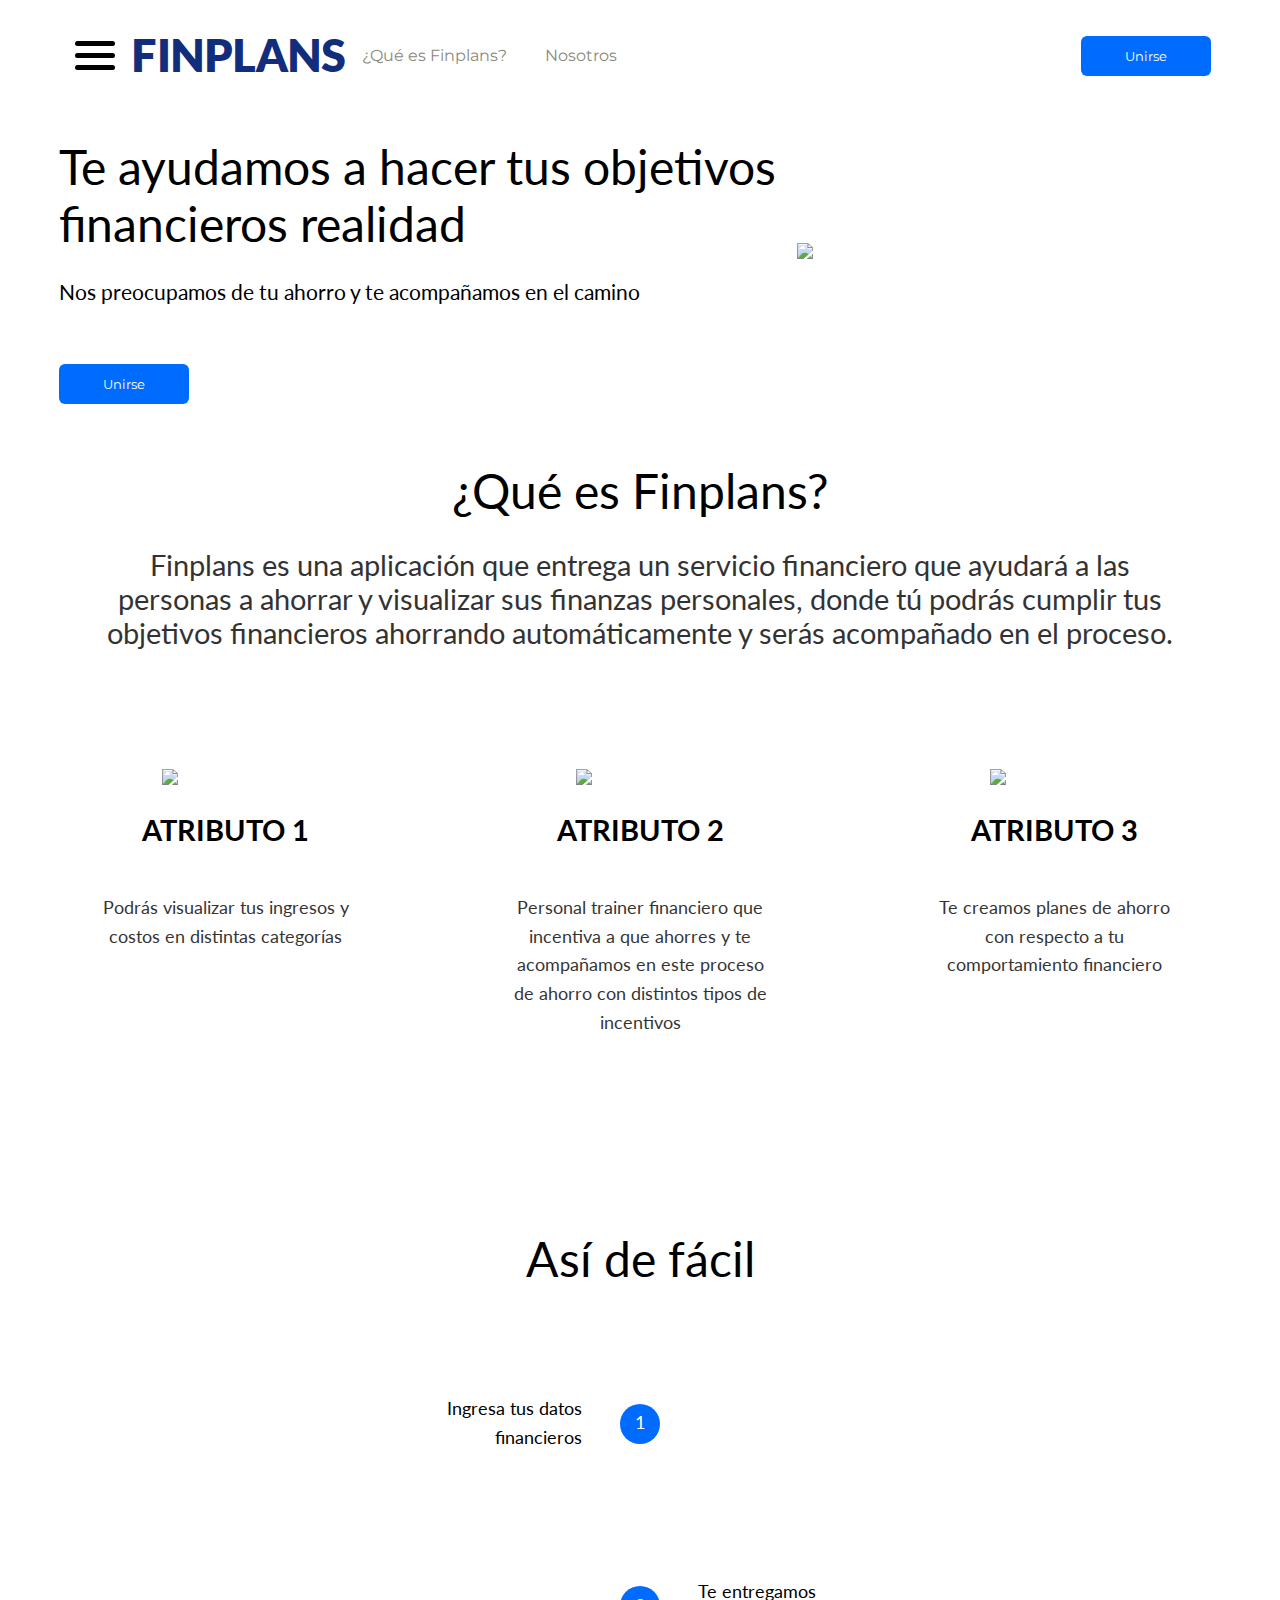
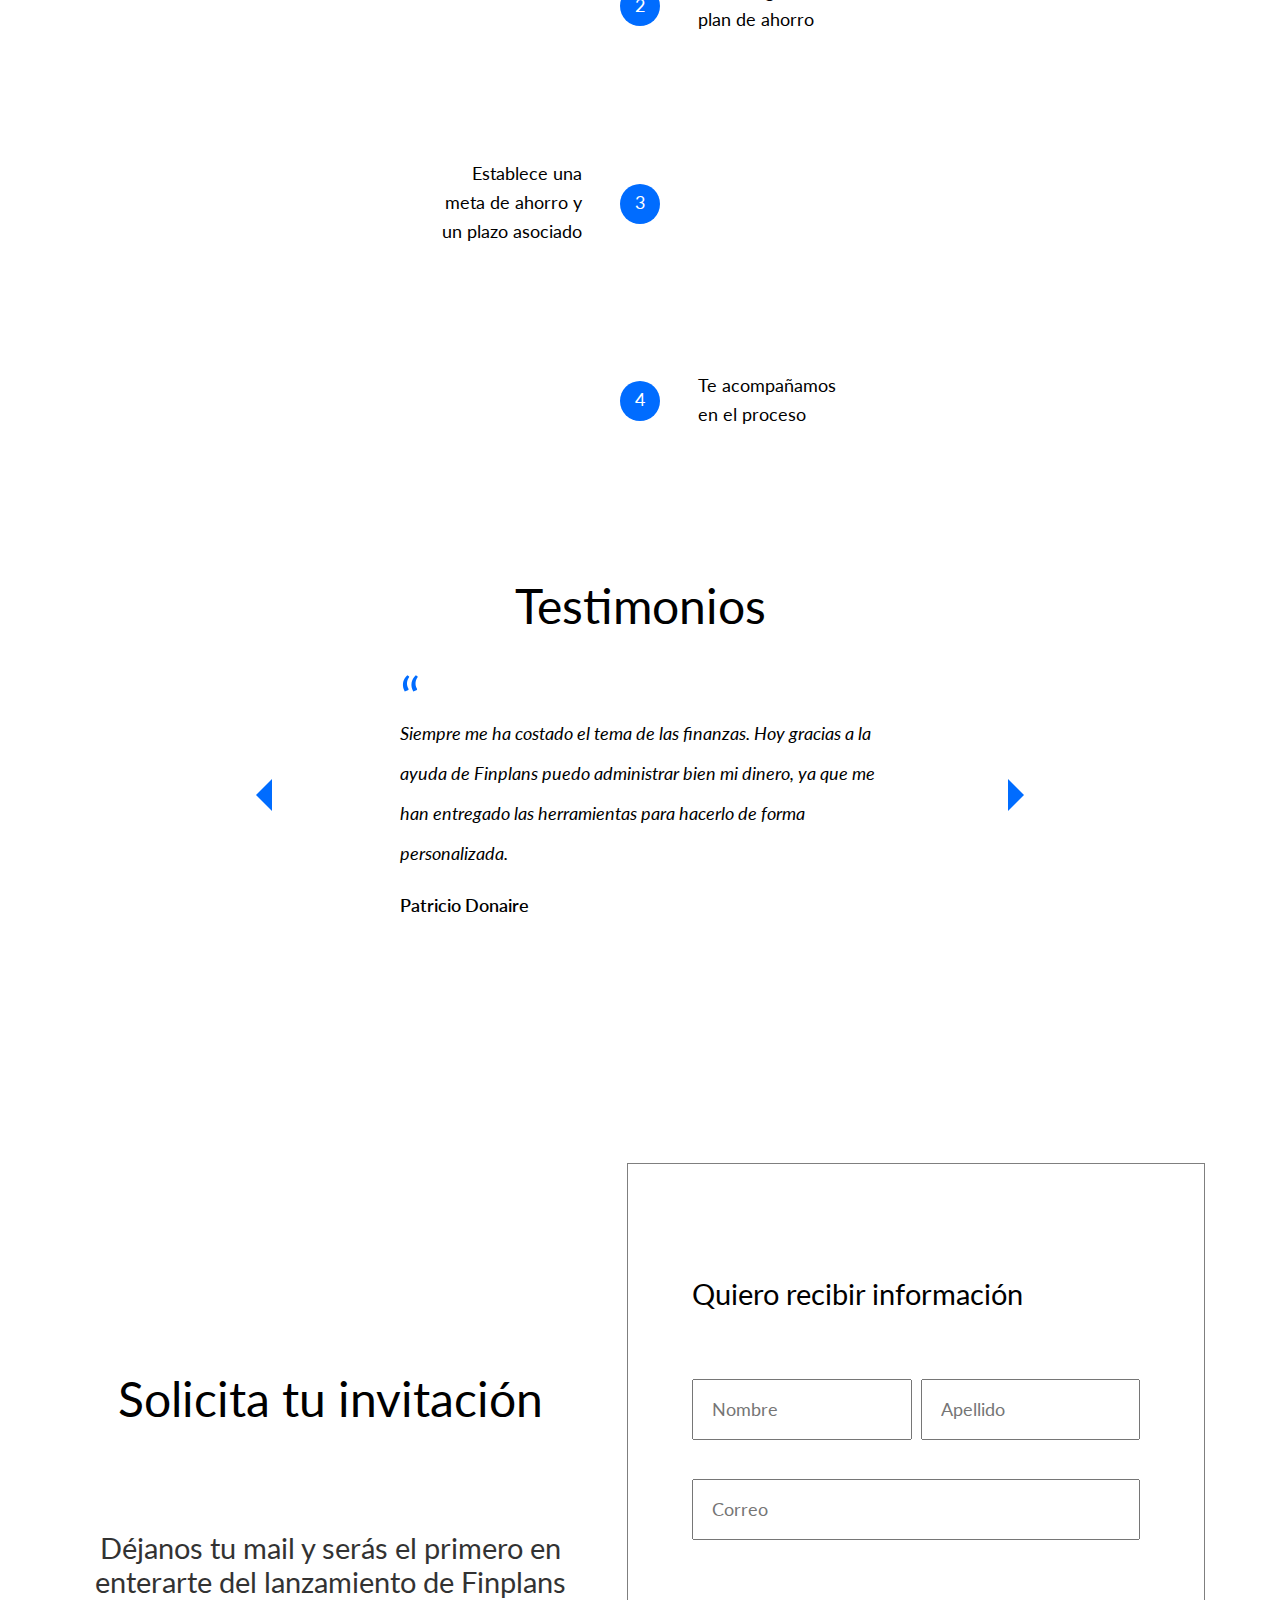
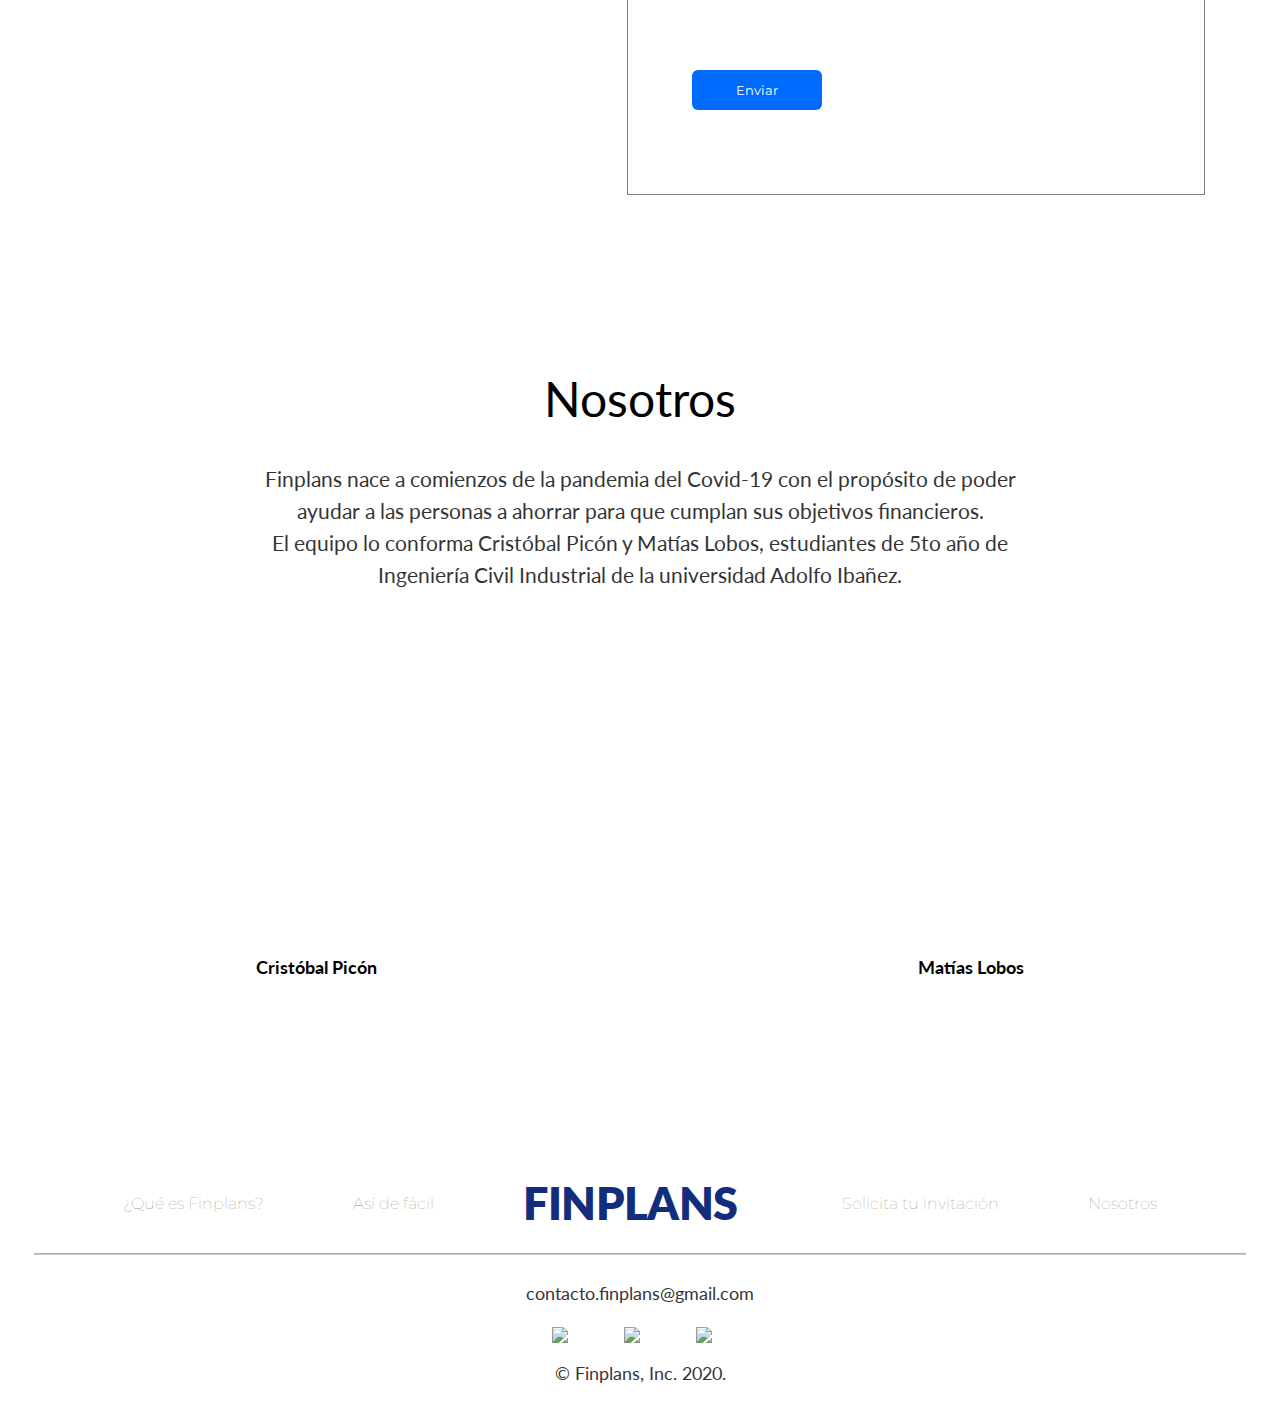
==== landing-page/index.html @ c4f44d5f "Merge pull request #1 from BundleCL/responsive" ====
<!DOCTYPE html>
<html>
    <head>
        <meta charset="UTF-8">
        <meta name="viewport" content="width=device-width, initial-scale=1.0">
        <meta http-equiv="X-UA-Compatible" content="ie=edge"><link href="https://fonts.googleapis.com/css?family=Montserrat&display=swap" rel="stylesheet" />
        <link href="https://fonts.googleapis.com/css2?family=Lato:wght@300;400;900&display=swap" rel="stylesheet">        
        <link href="src/assets/styles/main.css" rel="stylesheet" />
        <link href="src/assets/styles/index.css" rel="stylesheet" />
        <title>Finplans</title>
    </head>
    <body>
        <div class="navbar">
            <div class="nav-icon">
                <div class="menu-icon"></div>
            </div>
            <a class="logo" href="#">FINPLANS</a>
            <div class="navbar-left">
                <a class="nav-item" href="#que-es-finplans">¿Qué es Finplans?</a>
                <a class="nav-item" href="#nosotros">Nosotros</a>
            </div>
            <div class="navbar-right">
                <button href="#">Unirse</button>
            </div>
        </div>
        <div id="content">
            <div id="inicio">
                <div class="col-1">
                    <h2>Te ayudamos a hacer tus objetivos financieros realidad</h1>
                    <h4>Nos preocupamos de tu ahorro y te acompañamos en el camino</h4>
                    <button id="unirse" href="#">Unirse</button>
                </div>
                <img src="src/assets/imgs/make-it-rain.png"/>
            </div>
            <div id="que-es-finplans" class="flex-col">
                <h2>¿Qué es Finplans?</h2>
                <h3 class="opacity08">Finplans es una aplicación que entrega un servicio financiero
                     que ayudará a las personas a ahorrar y visualizar sus finanzas personales, 
                     donde tú podrás cumplir tus objetivos financieros ahorrando automáticamente
                      y serás acompañado en el proceso.</h3>
                <div class="row-1">
                    <div class="col-2">
                        <img src="src/assets/imgs/attr1.png"/>
                        <h3 class="bold">ATRIBUTO 1</h3>
                        <p class="opacity08">Podrás visualizar tus ingresos y costos en distintas categorías</p>
                    </div>
                    <div class="col-2">
                        <img src="src/assets/imgs/attr2.png"/>
                        <h3 class="bold">ATRIBUTO 2</h3>
                        <p class="opacity08">Personal trainer financiero que incentiva a que ahorres y te
                            acompañamos en este proceso de ahorro con distintos tipos de
                            incentivos</p>
                    </div>
                    <div class="col-2">
                        <img src="src/assets/imgs/attr3.png"/>
                        <h3 class="bold">ATRIBUTO 3</h3>
                        <p class="opacity08">Te creamos planes de ahorro con respecto a tu comportamiento financiero</p>
                    </div>
                </div>
            </div>
            <div id="asi-de-facil" class="flex-col">
                <h2>Así de fácil</h2>
                <div class="row-2">
                    <p class="right-align">Ingresa tus datos financieros</p>
                    <div class="number-circle"><p>1</p></div>
                    <p></p>
                </div>
                <div class="row-2">
                    <p></p>
                    <div class="number-circle"><p>2</p></div>
                    <p class="left-align">Te entregamos plan de ahorro</p>
                </div>
                <div class="row-2">
                    <p class="right-align">Establece una meta de ahorro y un plazo asociado</p>
                    <div class="number-circle"><p>3</p></div>
                    <p></p>
                </div>
                <div class="row-2">
                    <p></p>
                    <div class="number-circle"><p>4</p></div>
                    <p class="left-align">Te acompañamos en el proceso</p>
                </div>
            </div>
            <div id="testimonios" class="flex-col">
                <h2>Testimonios</h2>
                <div id="carousel">
                    <a id="btn-left" href="#"></a>
                    <div>
                        <h1 class="quote">“</h1>
                        <p id="testimonio">Siempre me ha costado el tema de las finanzas. Hoy
                        gracias a la ayuda de Finplans puedo administrar bien mi dinero, ya que me
                        han entregado las herramientas para hacerlo de forma personalizada.</p>
                        <p id="author" class="bold">Patricio Donaire</p>
                    </div>
                    <a id="btn-right" href="#"></a>
                </div>     
            </div>
            <div id="solicita-tu-invitacion" class="flex-row">
                <div class="flex-col col-3">
                    <h2>Solicita tu invitación</h2>
                    <h3 class="opacity08">Déjanos tu mail y serás el primero en enterarte del lanzamiento de Finplans</h3>
                </div>
                <form action="#" class="flex-col form">
                    <h3>Quiero recibir información</h3>
                    <div class="flex-row">
                        <input type="text" id="name" placeholder="Nombre">
                        <input type="text" id="lastname" placeholder="Apellido">
                    </div>
                    <input type="text" id="email" placeholder="Correo">
                    <button type="submit">Enviar</button>
                </form>
            </div>
            <div id="nosotros" class="flex-col">
                <h2>Nosotros</h2>
                <div class="col-4">
                    <h4 class="opacity08">Finplans nace a comienzos de la pandemia del Covid-19 con 
                        el propósito de poder ayudar a las personas a ahorrar para que cumplan sus 
                        objetivos financieros.
                    </h4>
                    <h4 class="opacity08">El equipo lo conforma Cristóbal Picón y Matías Lobos,
                        estudiantes de 5to año de Ingeniería Civil Industrial de la universidad Adolfo Ibañez.
                    </h4>
                    <div class="flex-row" id="nosotros-perfil">
                        <div class="flex-col">
                            <img src="src/assets/imgs/cristobal.png">
                            <p class="bold">Cristóbal Picón</p>
                        </div>
                        <div class="flex-col">
                            <img src="src/assets/imgs/matias.png">
                            <p class="bold">Matías Lobos</p>
                        </div>
                    </div>
                </div>
            </div>
            <footer>
                <div class="footer-row">
                    <a class="nav-item" href="#que-es-finplans">¿Qué es Finplans?</a>
                    <a class="nav-item" href="#asi-de-facil">Así de fácil</a>
                    <a class="logo" href="#">FINPLANS</a>
                    <a class="nav-item" href="#solicita-tu-invitacion">Solicita tu invitación</a>
                    <a class="nav-item" href="#nosotros">Nosotros</a>
                </div>
                <hr>
                <div class="contacto flex-col">
                    <p class="opacity08">contacto.finplans@gmail.com</p>
                    <div class="flex-row social">
                        <img src="src/assets/imgs/facebook.png">
                        <img src="src/assets/imgs/linkedin.png">
                        <img src="src/assets/imgs/instagram.png">
                    </div>
                    <p class="opacity08">© Finplans, Inc. 2020.</p>
                </div>
            </footer>
        </div>
    </body>
</html>
---- landing-page/src/assets/styles/main.css ----
/* Estilo General */
body {
  font-family: Lato;
  height: 100%;
  display: flex;
  flex-direction: column;
  align-content: center;
}
h1,
h2,
h3,
h4,
p {
  font-weight: normal;
}
h1 {
  font-size: 3.5rem;
}
h2 {
  font-size: 3rem;
  margin-bottom: 0;
}
h3 {
  font-size: 1.8rem;
}
h4 {
  font-size: 1.3rem;
}
p {
  font-size: 1.1rem;
  line-height: 1.8rem;
}
hr {
  border-width: 1px;
  border-color: rgb(0, 0, 0, 0.3);
}
button {
  background-color: #006cff;
  color: white;
  border-radius: 6px;
  border-style: none;
  font-family: Montserrat;
  width: 130px;
  height: 40px;
}

/* Navbar */
.navbar {
  display: flex;
  flex-flow: row wrap;
  justify-content: center;
  margin-left: 4vw;
  padding-top: 2vh;
  padding-bottom: 1vh;
  align-items: center;
  position: fixed;
  top: 0;
  width: 90%;
  background-color: white;
  z-index: 1;
}

.navbar-left {
  display: flex;
  flex-flow: row wrap;
  flex-grow: 1;
  gap: 3vw;
}
.navbar-right {
  margin-left: 2vw;
}

.logo {
  color: #132d7d;
  font-family: Lato;
  font-style: normal;
  font-weight: 800;
  font-size: 5vh;
  line-height: 5vh;
  letter-spacing: -0.015em;
  text-decoration: none;
  margin-right: 1rem;
}

.nav-item {
  font-family: Montserrat;
  line-height: normal;
  line-height: 5vh;
  text-decoration: none;
  color: #8a897c;
}
.nav-item:hover {
  color: #5c5b50;
}

.nav-icon {
  margin: 1em;
  width: 40px;
}

.nav-icon:after,
.nav-icon:before,
.nav-icon .menu-icon {
  background-color: #000000;
  border-radius: 3px;
  content: "";
  display: block;
  height: 5px;
  margin: 7px 0;
  transition: all 0.2s ease-in-out;
}

.nav-icon:hover:before {
  transform: translateY(12px) rotate(135deg);
}

.nav-icon:hover:after {
  transform: translateY(-12px) rotate(-135deg);
}

.nav-icon:hover .menu-icon {
  transform: scale(0);
}

/* Breakpoint at 800px: */
@media screen and (max-width: 800px) {
  .navbar-left,
  .navbar-right {
    display: none;
  }
}
---- landing-page/src/assets/styles/index.css ----
/* Divisiones principales */
#content {
  font-weight: lighter;
  display: flex;
  height: 100%;
  flex-direction: column;
  flex-shrink: 0;
  overflow-y: auto;
  padding: 0 2vw 0 2vw;
  margin-top: 10vh;
}
#inicio {
  display: flex;
  flex-flow: row;
  margin: 0 0vw 0 2vw;
  justify-content: space-between;
  align-items: center;
}
#inicio img {
  width: 50vw;
  margin-left: -10vw;
  margin-right: -3vw;
}
#unirse {
  margin-top: 2rem;
}
#que-es-finplans {
  padding: 2vh 5vw 0 5vw;
}
#asi-de-facil {
  margin-top: 10vh;
  padding: 5vh 5vw 0 5vw;
  justify-content: center;
  align-content: center;
}
#testimonios {
  display: flex;
  align-items: center;
  align-content: center;
  justify-content: center;
  margin-top: 10vh;
}
#carousel {
  display: flex;
  align-items: center;
  flex-flow: row;
  margin-top: 2vh;
  width: 60vw;
  text-align: left;
  justify-content: space-between;
}
#testimonio {
  font-style: italic;
  line-height: 2.5rem;
}
#author {
  font-style: normal;
  font-weight: 600;
}
#btn-left {
  width: 0;
  height: 0;
  border-top: 1rem solid transparent;
  border-bottom: 1rem solid transparent;
  border-right: 1rem solid #006cff;
  margin-right: 10vw;
}
#btn-right {
  width: 0;
  height: 0;
  border-top: 1rem solid transparent;
  border-bottom: 1rem solid transparent;
  border-left: 1rem solid #006cff;
  margin-left: 10vw;
}
#solicita-tu-invitacion {
  padding-top: 15vh;
  margin-top: 10vh;
  align-items: center;
  justify-content: space-evenly;
}
#name,
#lastname {
  width: 14vw;
}
#nosotros {
  margin-top: 10vh;
  padding-top: 5vh;
  align-items: center;
}

/* Filas y columnas específicas */
.flex-col {
  display: flex;
  flex-flow: column;
  text-align: center;
}
.flex-row {
  display: flex;
  flex-flow: row;
  text-align: center;
}
.col-1,
.col-2 {
  display: flex;
  flex-flow: column;
  width: fit-content;
}
.col-2 {
  align-items: center;
  width: 20vw;
}
.col-2 img {
  width: 10vw;
}
.col-3 {
  width: 40vw;
  height: 50vh;
  justify-content: space-evenly;
}
.col-4 {
  flex-flow: column;
  text-align: center;
  display: flex;
  align-items: center;
  margin-top: 4vh;
  width: 60vw;
}
.col-4 h4 {
  margin: 0;
  line-height: 2rem;
}
.col-4 img {
  height: 20vw;
  border-radius: 50%;
}
.col-4 .flex-row {
  margin-top: 10vh;
  width: 100%;
  display: flex;
  justify-content: space-between;
}
.bold {
  font-weight: bold;
}
.row-1 {
  display: flex;
  flex-flow: row wrap;
  justify-content: space-between;
  padding-top: 10vh;
}
.row-2 {
  display: flex;
  flex-flow: row wrap;
  justify-content: center;
  align-items: center;
  padding-top: 10vh;
}
.row-2 p {
  width: 12vw;
  padding-right: 3vw;
  padding-left: 3vw;
}

/* Utilidades */
.opacity08 {
  opacity: 0.8;
}
.bold {
  font-weight: 700;
}
.number-circle {
  display: flex;
  background-color: #006cff;
  color: white;
  border-radius: 50%;
  width: 2.5rem;
  height: 2.5rem;
  align-items: center;
  justify-content: center;
  vertical-align: middle;
}
.quote {
  color: #006cff;
  line-height: 1rem;
  margin-bottom: -1vh;
}
.left-align {
  text-align: left;
}
.right-align {
  text-align: right;
}

/* Form */
.form {
  width: 35vw;
  height: 60vh;
  justify-content: space-evenly;
  border-style: solid;
  border-width: 1px;
  border-color: rgb(0, 0, 0, 0.5);
  text-align: left;
  padding: 5vh 5vw 5vh;
}
.form div {
  justify-content: space-between;
}
.form button {
  margin-top: 10vh;
}
.form input {
  font-family: Lato;
  font-size: 1.1rem;
  padding: 2vh;
}

/* Footer */
.footer-row {
  margin-top: 20vh;
  margin-bottom: 3vh;
  display: flex;
  justify-content: space-evenly;
}
.contacto,
.social {
  justify-content: space-evenly;
  align-items: center;
}
.social {
  width: 20vw;
}
.social img {
  width: 2.5vw;
}

/* Breakpoint at 800px: */
@media screen and (max-width: 800px) {
  #inicio,
  #que-es-finplans,
  #asi-de-facil {
    flex-direction: column;
  }
  #inicio img {
    width: 75vw;
    margin: 0 auto;
  }
  .col-1 {
    text-align: center;
  }
  .col-1 h2 {
    font-size: 2rem;
  }
  .col-1 h4 {
    font-size: 1rem;
  }
  #unirse {
    margin: 1rem auto;
  }
  #que-es-finplans h2,
  #asi-de-facil h2,
  #testimonios h2,
  #nosotros h2,
  .col-3 h2 {
    font-size: 2rem;
  }
  .opacity08 {
    font-size: 1.25rem;
  }
  .row-1 {
    flex-flow: column nowrap;
    align-items: center;
  }
  .row-1 .col-2 {
    width: 50vh;
  }
  .row-1 .col-2 p {
    font-size: 1rem;
  }
  .col-2 img {
    width: 25vw;
  }
  #testimonio {
    line-height: 2rem;
  }
  #carousel {
    width: 86vw;
  }
  #solicita-tu-invitacion {
    flex-flow: column nowrap;
    padding: 0;
  }
  .col-3 {
    width: 80vw;
    height: 30vh;
    justify-content: center;
  }
  #solicita-tu-invitacion form {
    width: 74vw;
    height: auto;
  }
  #solicita-tu-invitacion form h3 {
    text-align: center;
  }
  #solicita-tu-invitacion form button {
    margin: 4vh auto 0vh;
  }
  .col-4 {
    width: 80vw;
  }
  #name,
  #lastname {
    width: 28vw;
    margin: 4vh 0vh;
  }
  .col-4 img {
    height: auto;
    max-width: 100%;
  }
  #nosotros-perfil,
  footer .footer-row {
    flex-flow: column nowrap;
    margin-top: 10vh;
  }
  footer .footer-row .logo {
    order: -1;
    text-align: center;
    margin: 0vh auto 3vh;
  }
  .contacto .social {
    width: 70vw;
  }
  .contacto .social img {
    width: 10vw;
  }
}
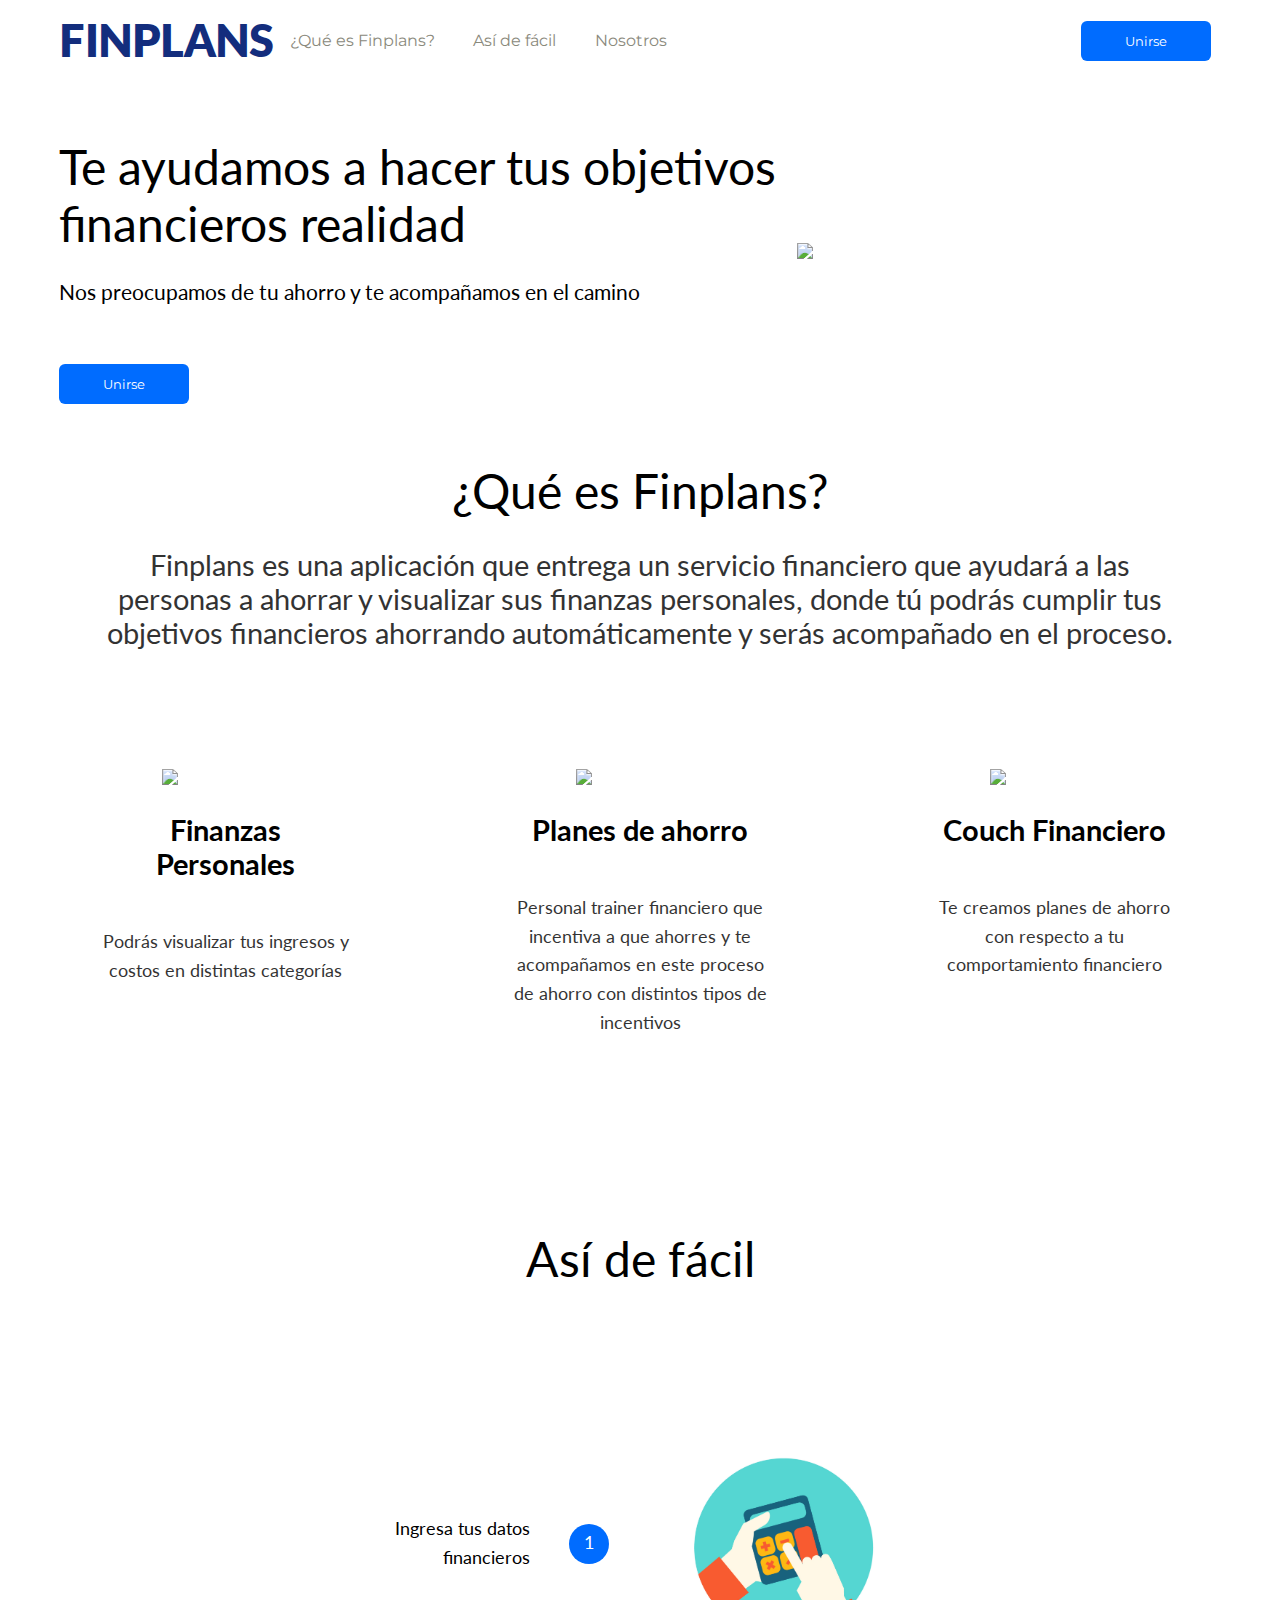
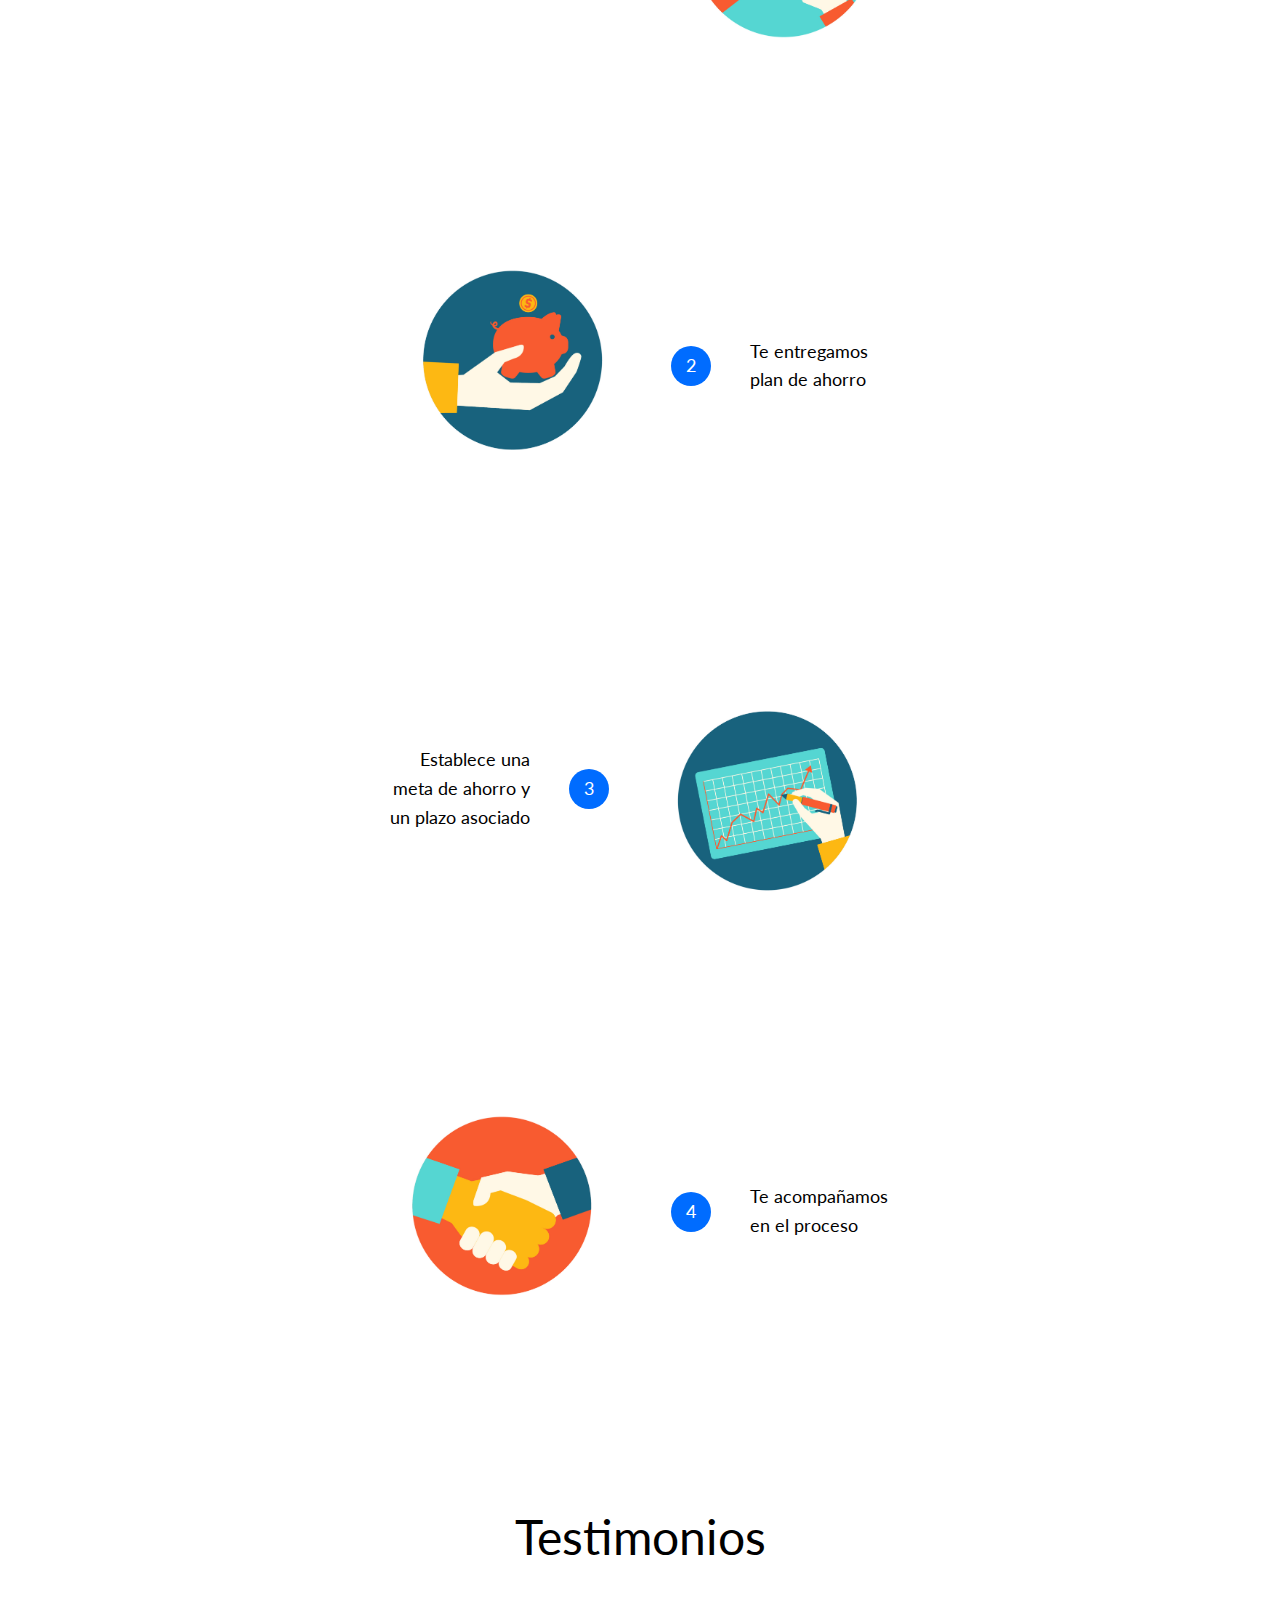
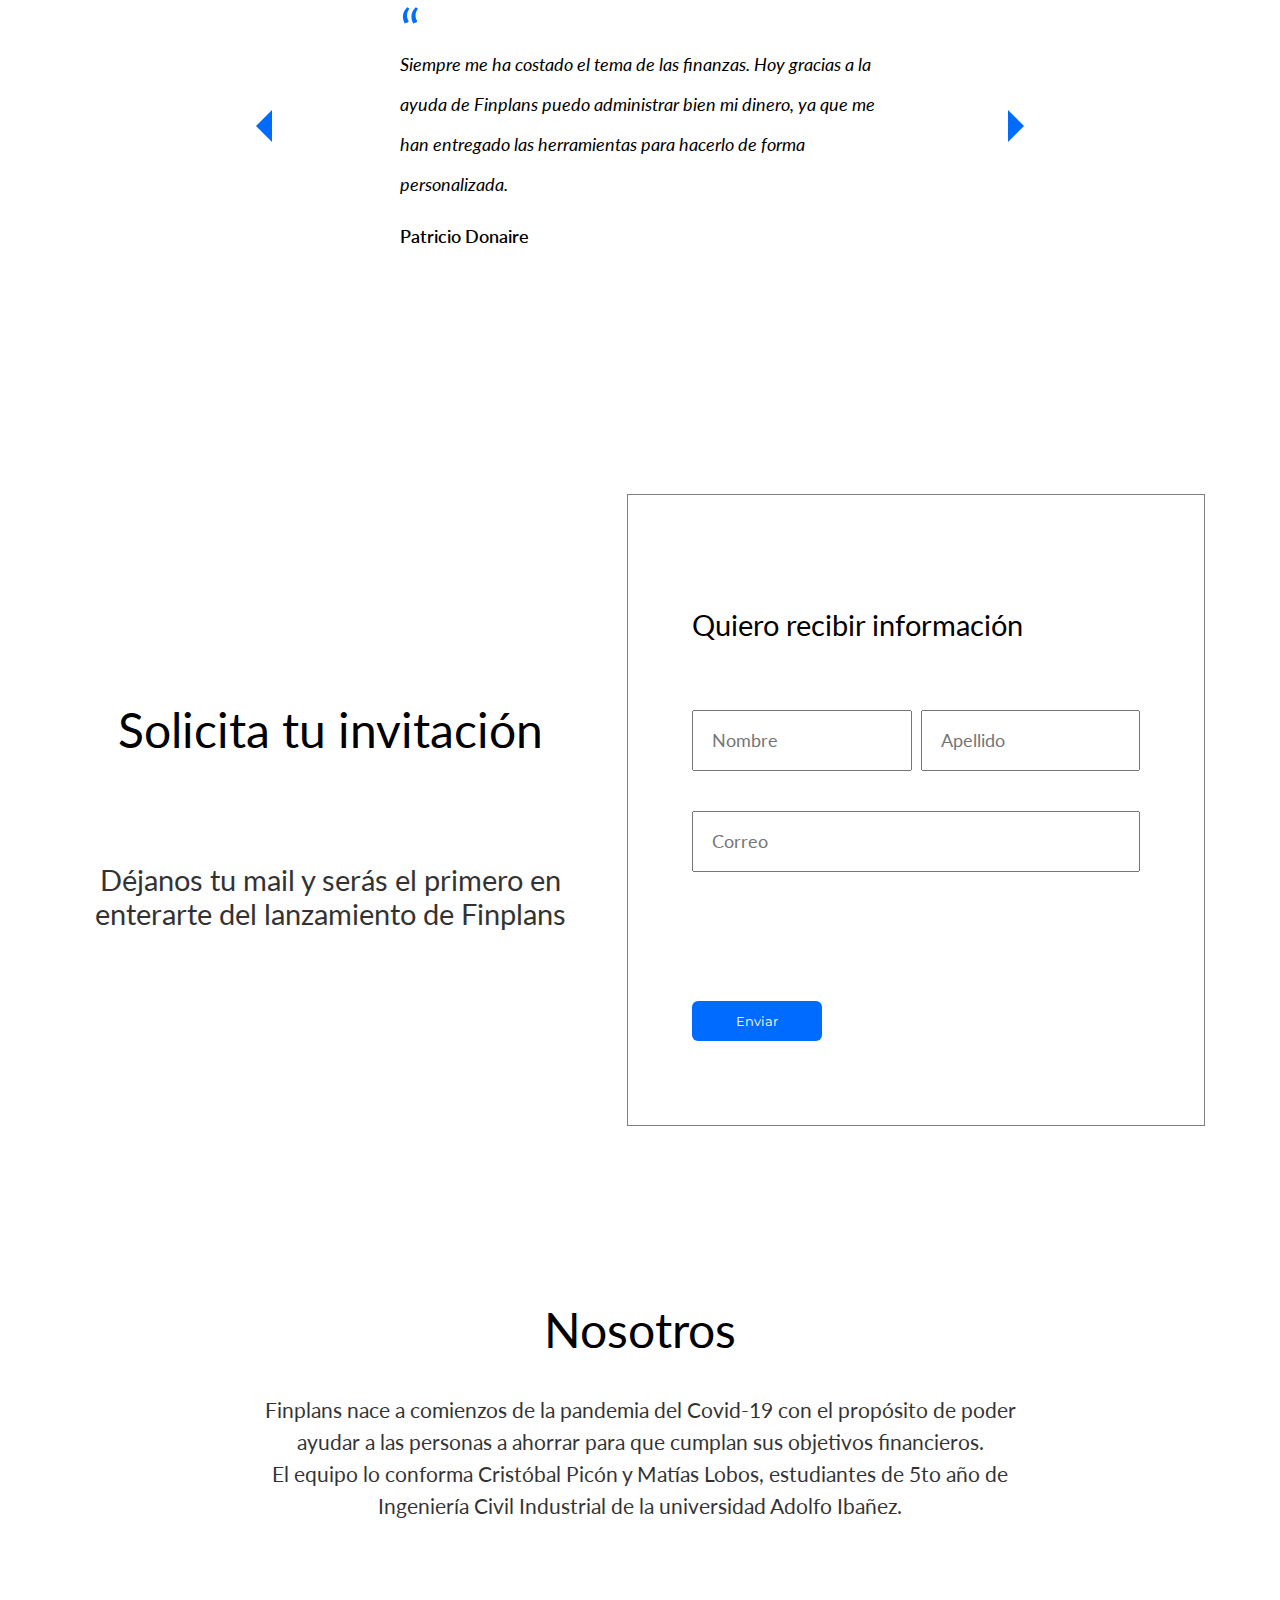
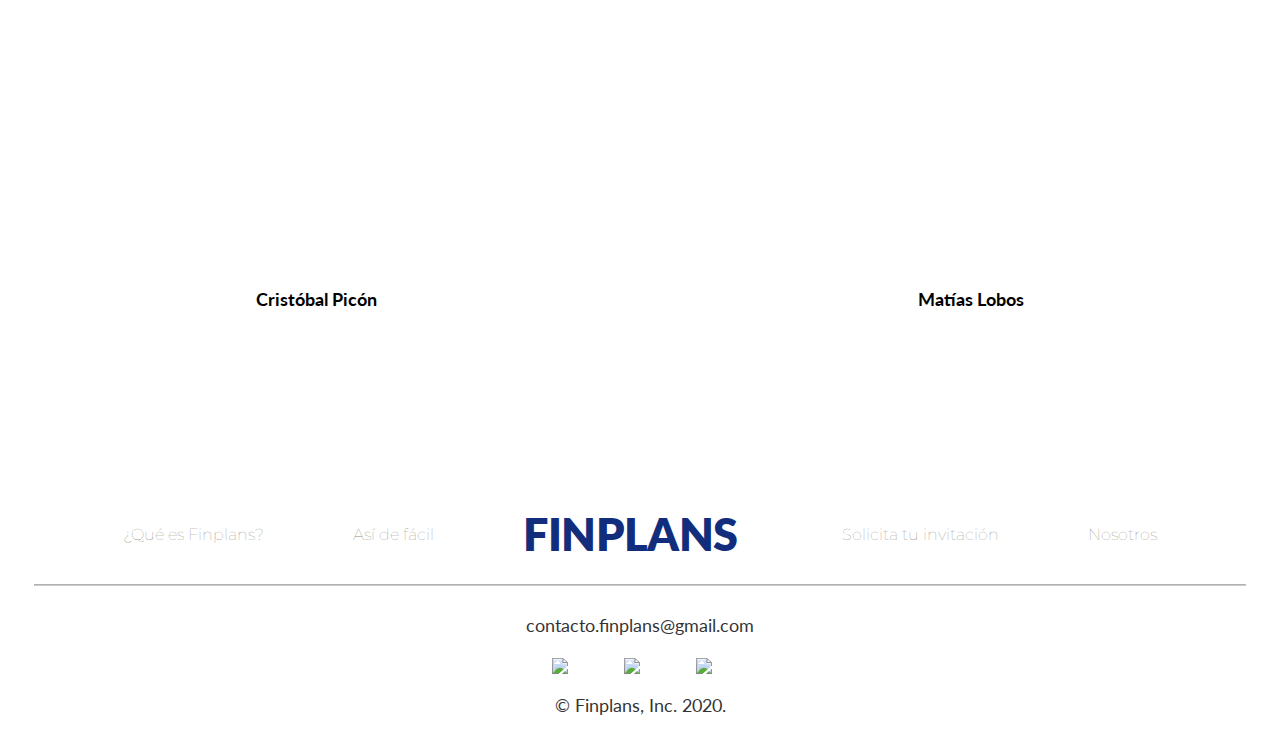
==== commit 009b15e9: "Merge pull request #2 from BundleCL/images" ====
--- a/landing-page/index.html
+++ b/landing-page/index.html
@@ -1,157 +1,167 @@
-<!DOCTYPE html>
-<html>
-    <head>
-        <meta charset="UTF-8">
-        <meta name="viewport" content="width=device-width, initial-scale=1.0">
-        <meta http-equiv="X-UA-Compatible" content="ie=edge"><link href="https://fonts.googleapis.com/css?family=Montserrat&display=swap" rel="stylesheet" />
-        <link href="https://fonts.googleapis.com/css2?family=Lato:wght@300;400;900&display=swap" rel="stylesheet">        
-        <link href="src/assets/styles/main.css" rel="stylesheet" />
-        <link href="src/assets/styles/index.css" rel="stylesheet" />
-        <title>Finplans</title>
-    </head>
-    <body>
-        <div class="navbar">
-            <div class="nav-icon">
-                <div class="menu-icon"></div>
-            </div>
-            <a class="logo" href="#">FINPLANS</a>
-            <div class="navbar-left">
-                <a class="nav-item" href="#que-es-finplans">¿Qué es Finplans?</a>
-                <a class="nav-item" href="#nosotros">Nosotros</a>
-            </div>
-            <div class="navbar-right">
-                <button href="#">Unirse</button>
-            </div>
-        </div>
-        <div id="content">
-            <div id="inicio">
-                <div class="col-1">
-                    <h2>Te ayudamos a hacer tus objetivos financieros realidad</h1>
-                    <h4>Nos preocupamos de tu ahorro y te acompañamos en el camino</h4>
-                    <button id="unirse" href="#">Unirse</button>
-                </div>
-                <img src="src/assets/imgs/make-it-rain.png"/>
-            </div>
-            <div id="que-es-finplans" class="flex-col">
-                <h2>¿Qué es Finplans?</h2>
-                <h3 class="opacity08">Finplans es una aplicación que entrega un servicio financiero
-                     que ayudará a las personas a ahorrar y visualizar sus finanzas personales, 
-                     donde tú podrás cumplir tus objetivos financieros ahorrando automáticamente
-                      y serás acompañado en el proceso.</h3>
-                <div class="row-1">
-                    <div class="col-2">
-                        <img src="src/assets/imgs/attr1.png"/>
-                        <h3 class="bold">ATRIBUTO 1</h3>
-                        <p class="opacity08">Podrás visualizar tus ingresos y costos en distintas categorías</p>
-                    </div>
-                    <div class="col-2">
-                        <img src="src/assets/imgs/attr2.png"/>
-                        <h3 class="bold">ATRIBUTO 2</h3>
-                        <p class="opacity08">Personal trainer financiero que incentiva a que ahorres y te
-                            acompañamos en este proceso de ahorro con distintos tipos de
-                            incentivos</p>
-                    </div>
-                    <div class="col-2">
-                        <img src="src/assets/imgs/attr3.png"/>
-                        <h3 class="bold">ATRIBUTO 3</h3>
-                        <p class="opacity08">Te creamos planes de ahorro con respecto a tu comportamiento financiero</p>
-                    </div>
-                </div>
-            </div>
-            <div id="asi-de-facil" class="flex-col">
-                <h2>Así de fácil</h2>
-                <div class="row-2">
-                    <p class="right-align">Ingresa tus datos financieros</p>
-                    <div class="number-circle"><p>1</p></div>
-                    <p></p>
-                </div>
-                <div class="row-2">
-                    <p></p>
-                    <div class="number-circle"><p>2</p></div>
-                    <p class="left-align">Te entregamos plan de ahorro</p>
-                </div>
-                <div class="row-2">
-                    <p class="right-align">Establece una meta de ahorro y un plazo asociado</p>
-                    <div class="number-circle"><p>3</p></div>
-                    <p></p>
-                </div>
-                <div class="row-2">
-                    <p></p>
-                    <div class="number-circle"><p>4</p></div>
-                    <p class="left-align">Te acompañamos en el proceso</p>
-                </div>
-            </div>
-            <div id="testimonios" class="flex-col">
-                <h2>Testimonios</h2>
-                <div id="carousel">
-                    <a id="btn-left" href="#"></a>
-                    <div>
-                        <h1 class="quote">“</h1>
-                        <p id="testimonio">Siempre me ha costado el tema de las finanzas. Hoy
-                        gracias a la ayuda de Finplans puedo administrar bien mi dinero, ya que me
-                        han entregado las herramientas para hacerlo de forma personalizada.</p>
-                        <p id="author" class="bold">Patricio Donaire</p>
-                    </div>
-                    <a id="btn-right" href="#"></a>
-                </div>     
-            </div>
-            <div id="solicita-tu-invitacion" class="flex-row">
-                <div class="flex-col col-3">
-                    <h2>Solicita tu invitación</h2>
-                    <h3 class="opacity08">Déjanos tu mail y serás el primero en enterarte del lanzamiento de Finplans</h3>
-                </div>
-                <form action="#" class="flex-col form">
-                    <h3>Quiero recibir información</h3>
-                    <div class="flex-row">
-                        <input type="text" id="name" placeholder="Nombre">
-                        <input type="text" id="lastname" placeholder="Apellido">
-                    </div>
-                    <input type="text" id="email" placeholder="Correo">
-                    <button type="submit">Enviar</button>
-                </form>
-            </div>
-            <div id="nosotros" class="flex-col">
-                <h2>Nosotros</h2>
-                <div class="col-4">
-                    <h4 class="opacity08">Finplans nace a comienzos de la pandemia del Covid-19 con 
-                        el propósito de poder ayudar a las personas a ahorrar para que cumplan sus 
-                        objetivos financieros.
-                    </h4>
-                    <h4 class="opacity08">El equipo lo conforma Cristóbal Picón y Matías Lobos,
-                        estudiantes de 5to año de Ingeniería Civil Industrial de la universidad Adolfo Ibañez.
-                    </h4>
-                    <div class="flex-row" id="nosotros-perfil">
-                        <div class="flex-col">
-                            <img src="src/assets/imgs/cristobal.png">
-                            <p class="bold">Cristóbal Picón</p>
-                        </div>
-                        <div class="flex-col">
-                            <img src="src/assets/imgs/matias.png">
-                            <p class="bold">Matías Lobos</p>
-                        </div>
-                    </div>
-                </div>
-            </div>
-            <footer>
-                <div class="footer-row">
-                    <a class="nav-item" href="#que-es-finplans">¿Qué es Finplans?</a>
-                    <a class="nav-item" href="#asi-de-facil">Así de fácil</a>
-                    <a class="logo" href="#">FINPLANS</a>
-                    <a class="nav-item" href="#solicita-tu-invitacion">Solicita tu invitación</a>
-                    <a class="nav-item" href="#nosotros">Nosotros</a>
-                </div>
-                <hr>
-                <div class="contacto flex-col">
-                    <p class="opacity08">contacto.finplans@gmail.com</p>
-                    <div class="flex-row social">
-                        <img src="src/assets/imgs/facebook.png">
-                        <img src="src/assets/imgs/linkedin.png">
-                        <img src="src/assets/imgs/instagram.png">
-                    </div>
-                    <p class="opacity08">© Finplans, Inc. 2020.</p>
-                </div>
-            </footer>
-        </div>
-    </body>
-</html>
-
+<!DOCTYPE html>
+<html>
+    <head>
+        <meta charset="UTF-8">
+        <meta name="viewport" content="width=device-width, initial-scale=1.0">
+        <meta http-equiv="X-UA-Compatible" content="ie=edge"><link href="https://fonts.googleapis.com/css?family=Montserrat&display=swap" rel="stylesheet" />
+        <link href="https://fonts.googleapis.com/css2?family=Lato:wght@300;400;900&display=swap" rel="stylesheet">        
+        <link href="src/assets/styles/main.css" rel="stylesheet" />
+        <link href="src/assets/styles/index.css" rel="stylesheet" />
+        <title>Finplans</title>
+    </head>
+    <body>
+        <div class="navbar" id="top-navbar">
+            <div class="nav-icon" onclick="myFunction()">
+                <div class="menu-icon"></div>
+            </div>
+            <a class="logo" href="#">FINPLANS</a>
+            <div class="navbar-left">
+                <a class="nav-item" href="#que-es-finplans">¿Qué es Finplans?</a>
+                <a class="nav-item" href="#asi-de-facil">Así de fácil</a>
+                <a class="nav-item" href="#nosotros">Nosotros</a>
+            </div>
+            <div class="navbar-right">
+                <button href="#solicita-tu-invitacion">Unirse</button>
+            </div>
+        </div>
+        <div id="content">
+            <div id="inicio">
+                <div class="col-1">
+                    <h2>Te ayudamos a hacer tus objetivos financieros realidad</h1>
+                    <h4>Nos preocupamos de tu ahorro y te acompañamos en el camino</h4>
+                    <button id="unirse" href="#solicita-tu-invitacion">Unirse</button>
+                </div>
+                <img src="src/assets/imgs/make-it-rain.png"/>
+            </div>
+            <div id="que-es-finplans" class="flex-col">
+                <h2>¿Qué es Finplans?</h2>
+                <h3 class="opacity08">Finplans es una aplicación que entrega un servicio financiero
+                     que ayudará a las personas a ahorrar y visualizar sus finanzas personales, 
+                     donde tú podrás cumplir tus objetivos financieros ahorrando automáticamente
+                      y serás acompañado en el proceso.</h3>
+                <div class="row-1">
+                    <div class="col-2">
+                        <img src="src/assets/imgs/attr1.png"/>
+                        <h3 class="bold">Finanzas Personales</h3>
+                        <p class="opacity08">Podrás visualizar tus ingresos y costos en distintas categorías</p>
+                    </div>
+                    <div class="col-2">
+                        <img src="src/assets/imgs/attr2.png"/>
+                        <h3 class="bold">Planes de ahorro</h3>
+                        <p class="opacity08">Personal trainer financiero que incentiva a que ahorres y te
+                            acompañamos en este proceso de ahorro con distintos tipos de
+                            incentivos</p>
+                    </div>
+                    <div class="col-2">
+                        <img src="src/assets/imgs/attr3.png"/>
+                        <h3 class="bold">Couch Financiero</h3>
+                        <p class="opacity08">Te creamos planes de ahorro con respecto a tu comportamiento financiero</p>
+                    </div>
+                </div>
+            </div>
+            <div id="asi-de-facil" class="flex-col">
+                <h2>Así de fácil</h2>
+                <div class="row-2">
+                    <p class="right-align">Ingresa tus datos financieros</p>
+                    <div class="number-circle"><p>1</p></div>
+                    <img src="src/assets/imgs/asi-facil-ingresa.png"/>
+                </div>
+                <div class="row-2">
+                    <img src="src/assets/imgs/asi-facil-ahorro.png"/>
+                    <div class="number-circle"><p>2</p></div>
+                    <p class="left-align">Te entregamos plan de ahorro</p>
+                </div>
+                <div class="row-2">
+                    <p class="right-align">Establece una meta de ahorro y un plazo asociado</p>
+                    <div class="number-circle"><p>3</p></div>
+                    <img src="src/assets/imgs/asi-facil-meta.png"/>
+                </div>
+                <div class="row-2">
+                    <img src="src/assets/imgs/asi-facil-acompanar.png"/>
+                    <div class="number-circle"><p>4</p></div>
+                    <p class="left-align">Te acompañamos en el proceso</p>
+                </div>
+            </div>
+            <div id="testimonios" class="flex-col">
+                <h2>Testimonios</h2>
+                <div id="carousel">
+                    <a id="btn-left" href="#"></a>
+                    <div>
+                        <h1 class="quote">“</h1>
+                        <p id="testimonio">Siempre me ha costado el tema de las finanzas. Hoy
+                        gracias a la ayuda de Finplans puedo administrar bien mi dinero, ya que me
+                        han entregado las herramientas para hacerlo de forma personalizada.</p>
+                        <p id="author" class="bold">Patricio Donaire</p>
+                    </div>
+                    <a id="btn-right" href="#"></a>
+                </div>     
+            </div>
+            <div id="solicita-tu-invitacion" class="flex-row">
+                <div class="flex-col col-3">
+                    <h2>Solicita tu invitación</h2>
+                    <h3 class="opacity08">Déjanos tu mail y serás el primero en enterarte del lanzamiento de Finplans</h3>
+                </div>
+                <form action="#" class="flex-col form">
+                    <h3>Quiero recibir información</h3>
+                    <div class="flex-row">
+                        <input type="text" id="name" placeholder="Nombre">
+                        <input type="text" id="lastname" placeholder="Apellido">
+                    </div>
+                    <input type="text" id="email" placeholder="Correo">
+                    <button type="submit">Enviar</button>
+                </form>
+            </div>
+            <div id="nosotros" class="flex-col">
+                <h2>Nosotros</h2>
+                <div class="col-4">
+                    <h4 class="opacity08">Finplans nace a comienzos de la pandemia del Covid-19 con 
+                        el propósito de poder ayudar a las personas a ahorrar para que cumplan sus 
+                        objetivos financieros.
+                    </h4>
+                    <h4 class="opacity08">El equipo lo conforma Cristóbal Picón y Matías Lobos,
+                        estudiantes de 5to año de Ingeniería Civil Industrial de la universidad Adolfo Ibañez.
+                    </h4>
+                    <div class="flex-row" id="nosotros-perfil">
+                        <div class="flex-col">
+                            <img src="src/assets/imgs/cristobal.png">
+                            <p class="bold">Cristóbal Picón</p>
+                        </div>
+                        <div class="flex-col">
+                            <img src="src/assets/imgs/matias.png">
+                            <p class="bold">Matías Lobos</p>
+                        </div>
+                    </div>
+                </div>
+            </div>
+            <footer>
+                <div class="footer-row">
+                    <a class="nav-item" href="#que-es-finplans">¿Qué es Finplans?</a>
+                    <a class="nav-item" href="#asi-de-facil">Así de fácil</a>
+                    <a class="logo" href="#">FINPLANS</a>
+                    <a class="nav-item" href="#solicita-tu-invitacion">Solicita tu invitación</a>
+                    <a class="nav-item" href="#nosotros">Nosotros</a>
+                </div>
+                <hr>
+                <div class="contacto flex-col">
+                    <p class="opacity08">contacto.finplans@gmail.com</p>
+                    <div class="flex-row social">
+                        <img src="src/assets/imgs/facebook.png">
+                        <img src="src/assets/imgs/linkedin.png">
+                        <img src="src/assets/imgs/instagram.png">
+                    </div>
+                    <p class="opacity08">© Finplans, Inc. 2020.</p>
+                </div>
+            </footer>
+        </div>
+    </body>
+</html>
+<script>
+    function myFunction() {
+  var x = document.getElementById("top-navbar");
+  if (x.className === "navbar") {
+    x.className = "responsive-nav";
+  } else {
+    x.className = "navbar";
+  }
+}
+</script>
--- a/landing-page/src/assets/styles/main.css
+++ b/landing-page/src/assets/styles/main.css
@@ -1,131 +1,155 @@
-/* Estilo General */
-body {
-  font-family: Lato;
-  height: 100%;
-  display: flex;
-  flex-direction: column;
-  align-content: center;
-}
-h1,
-h2,
-h3,
-h4,
-p {
-  font-weight: normal;
-}
-h1 {
-  font-size: 3.5rem;
-}
-h2 {
-  font-size: 3rem;
-  margin-bottom: 0;
-}
-h3 {
-  font-size: 1.8rem;
-}
-h4 {
-  font-size: 1.3rem;
-}
-p {
-  font-size: 1.1rem;
-  line-height: 1.8rem;
-}
-hr {
-  border-width: 1px;
-  border-color: rgb(0, 0, 0, 0.3);
-}
-button {
-  background-color: #006cff;
-  color: white;
-  border-radius: 6px;
-  border-style: none;
-  font-family: Montserrat;
-  width: 130px;
-  height: 40px;
-}
-
-/* Navbar */
-.navbar {
-  display: flex;
-  flex-flow: row wrap;
-  justify-content: center;
-  margin-left: 4vw;
-  padding-top: 2vh;
-  padding-bottom: 1vh;
-  align-items: center;
-  position: fixed;
-  top: 0;
-  width: 90%;
-  background-color: white;
-  z-index: 1;
-}
-
-.navbar-left {
-  display: flex;
-  flex-flow: row wrap;
-  flex-grow: 1;
-  gap: 3vw;
-}
-.navbar-right {
-  margin-left: 2vw;
-}
-
-.logo {
-  color: #132d7d;
-  font-family: Lato;
-  font-style: normal;
-  font-weight: 800;
-  font-size: 5vh;
-  line-height: 5vh;
-  letter-spacing: -0.015em;
-  text-decoration: none;
-  margin-right: 1rem;
-}
-
-.nav-item {
-  font-family: Montserrat;
-  line-height: normal;
-  line-height: 5vh;
-  text-decoration: none;
-  color: #8a897c;
-}
-.nav-item:hover {
-  color: #5c5b50;
-}
-
-.nav-icon {
-  margin: 1em;
-  width: 40px;
-}
-
-.nav-icon:after,
-.nav-icon:before,
-.nav-icon .menu-icon {
-  background-color: #000000;
-  border-radius: 3px;
-  content: "";
-  display: block;
-  height: 5px;
-  margin: 7px 0;
-  transition: all 0.2s ease-in-out;
-}
-
-.nav-icon:hover:before {
-  transform: translateY(12px) rotate(135deg);
-}
-
-.nav-icon:hover:after {
-  transform: translateY(-12px) rotate(-135deg);
-}
-
-.nav-icon:hover .menu-icon {
-  transform: scale(0);
-}
-
-/* Breakpoint at 800px: */
-@media screen and (max-width: 800px) {
-  .navbar-left,
-  .navbar-right {
-    display: none;
-  }
-}
+/* Estilo General */
+body {
+  font-family: Lato;
+  height: 100%;
+  display: flex;
+  flex-direction: column;
+  align-content: center;
+}
+h1,
+h2,
+h3,
+h4,
+p {
+  font-weight: normal;
+}
+h1 {
+  font-size: 3.5rem;
+}
+h2 {
+  font-size: 3rem;
+  margin-bottom: 0;
+}
+h3 {
+  font-size: 1.8rem;
+}
+h4 {
+  font-size: 1.3rem;
+}
+p {
+  font-size: 1.1rem;
+  line-height: 1.8rem;
+}
+hr {
+  border-width: 1px;
+  border-color: rgb(0, 0, 0, 0.3);
+}
+button {
+  background-color: #006cff;
+  color: white;
+  border-radius: 6px;
+  border-style: none;
+  font-family: Montserrat;
+  width: 130px;
+  height: 40px;
+}
+
+/* Navbar */
+.navbar {
+  display: flex;
+  flex-flow: row wrap;
+  justify-content: center;
+  margin-left: 4vw;
+  padding-top: 2vh;
+  padding-bottom: 1vh;
+  align-items: center;
+  position: fixed;
+  top: 0;
+  width: 90%;
+  background-color: white;
+  z-index: 1;
+}
+
+.navbar-left {
+  display: flex;
+  flex-flow: row wrap;
+  flex-grow: 1;
+  gap: 3vw;
+}
+.navbar-right {
+  margin-left: 2vw;
+}
+
+.logo {
+  color: #132d7d;
+  font-family: Lato;
+  font-style: normal;
+  font-weight: 800;
+  font-size: 5vh;
+  line-height: 5vh;
+  letter-spacing: -0.015em;
+  text-decoration: none;
+  margin-right: 1rem;
+}
+
+.nav-item {
+  font-family: Montserrat;
+  line-height: normal;
+  line-height: 5vh;
+  text-decoration: none;
+  color: #8a897c;
+}
+.nav-item:hover {
+  color: #5c5b50;
+}
+
+.nav-icon {
+  margin: 1em;
+  width: 40px;
+}
+
+.nav-icon:after,
+.nav-icon:before,
+.nav-icon .menu-icon {
+  background-color: #000000;
+  border-radius: 3px;
+  content: "";
+  display: block;
+  height: 5px;
+  margin: 7px 0;
+  transition: all 0.2s ease-in-out;
+}
+
+.nav-icon {
+  display: none;
+}
+
+/* Breakpoint at 800px: */
+@media screen and (max-width: 800px) {
+  .nav-icon {
+    display: inline-block;
+  }
+  .navbar .navbar-left,
+  .navbar .navbar-right,
+  .responsive-nav .navbar-right {
+    display: none;
+  }
+  .responsive-nav {
+    background-color: #132d7d10;
+  }
+  .responsive-nav .nav-icon:before {
+    transform: translateY(12px) rotate(135deg);
+  }
+  .responsive-nav .nav-icon:after {
+    transform: translateY(-12px) rotate(-135deg);
+  }
+  .responsive-nav .menu-icon {
+    transform: scale(0);
+  }
+  .responsive-nav .navbar-left,
+  .responsive-nav .logo {
+    display: flex;
+    flex-direction: column;
+  }
+  .responsive-nav a.logo {
+    margin: 0 auto;
+    width: 100%;
+    text-align: center;
+    display: inline;
+  }
+  .responsive-nav .navbar-left a {
+    margin: 1.2vh;
+    width: 100%;
+    color: #132d7d;
+  }
+}
--- a/landing-page/src/assets/styles/index.css
+++ b/landing-page/src/assets/styles/index.css
@@ -1,336 +1,363 @@
-/* Divisiones principales */
-#content {
-  font-weight: lighter;
-  display: flex;
-  height: 100%;
-  flex-direction: column;
-  flex-shrink: 0;
-  overflow-y: auto;
-  padding: 0 2vw 0 2vw;
-  margin-top: 10vh;
-}
-#inicio {
-  display: flex;
-  flex-flow: row;
-  margin: 0 0vw 0 2vw;
-  justify-content: space-between;
-  align-items: center;
-}
-#inicio img {
-  width: 50vw;
-  margin-left: -10vw;
-  margin-right: -3vw;
-}
-#unirse {
-  margin-top: 2rem;
-}
-#que-es-finplans {
-  padding: 2vh 5vw 0 5vw;
-}
-#asi-de-facil {
-  margin-top: 10vh;
-  padding: 5vh 5vw 0 5vw;
-  justify-content: center;
-  align-content: center;
-}
-#testimonios {
-  display: flex;
-  align-items: center;
-  align-content: center;
-  justify-content: center;
-  margin-top: 10vh;
-}
-#carousel {
-  display: flex;
-  align-items: center;
-  flex-flow: row;
-  margin-top: 2vh;
-  width: 60vw;
-  text-align: left;
-  justify-content: space-between;
-}
-#testimonio {
-  font-style: italic;
-  line-height: 2.5rem;
-}
-#author {
-  font-style: normal;
-  font-weight: 600;
-}
-#btn-left {
-  width: 0;
-  height: 0;
-  border-top: 1rem solid transparent;
-  border-bottom: 1rem solid transparent;
-  border-right: 1rem solid #006cff;
-  margin-right: 10vw;
-}
-#btn-right {
-  width: 0;
-  height: 0;
-  border-top: 1rem solid transparent;
-  border-bottom: 1rem solid transparent;
-  border-left: 1rem solid #006cff;
-  margin-left: 10vw;
-}
-#solicita-tu-invitacion {
-  padding-top: 15vh;
-  margin-top: 10vh;
-  align-items: center;
-  justify-content: space-evenly;
-}
-#name,
-#lastname {
-  width: 14vw;
-}
-#nosotros {
-  margin-top: 10vh;
-  padding-top: 5vh;
-  align-items: center;
-}
-
-/* Filas y columnas específicas */
-.flex-col {
-  display: flex;
-  flex-flow: column;
-  text-align: center;
-}
-.flex-row {
-  display: flex;
-  flex-flow: row;
-  text-align: center;
-}
-.col-1,
-.col-2 {
-  display: flex;
-  flex-flow: column;
-  width: fit-content;
-}
-.col-2 {
-  align-items: center;
-  width: 20vw;
-}
-.col-2 img {
-  width: 10vw;
-}
-.col-3 {
-  width: 40vw;
-  height: 50vh;
-  justify-content: space-evenly;
-}
-.col-4 {
-  flex-flow: column;
-  text-align: center;
-  display: flex;
-  align-items: center;
-  margin-top: 4vh;
-  width: 60vw;
-}
-.col-4 h4 {
-  margin: 0;
-  line-height: 2rem;
-}
-.col-4 img {
-  height: 20vw;
-  border-radius: 50%;
-}
-.col-4 .flex-row {
-  margin-top: 10vh;
-  width: 100%;
-  display: flex;
-  justify-content: space-between;
-}
-.bold {
-  font-weight: bold;
-}
-.row-1 {
-  display: flex;
-  flex-flow: row wrap;
-  justify-content: space-between;
-  padding-top: 10vh;
-}
-.row-2 {
-  display: flex;
-  flex-flow: row wrap;
-  justify-content: center;
-  align-items: center;
-  padding-top: 10vh;
-}
-.row-2 p {
-  width: 12vw;
-  padding-right: 3vw;
-  padding-left: 3vw;
-}
-
-/* Utilidades */
-.opacity08 {
-  opacity: 0.8;
-}
-.bold {
-  font-weight: 700;
-}
-.number-circle {
-  display: flex;
-  background-color: #006cff;
-  color: white;
-  border-radius: 50%;
-  width: 2.5rem;
-  height: 2.5rem;
-  align-items: center;
-  justify-content: center;
-  vertical-align: middle;
-}
-.quote {
-  color: #006cff;
-  line-height: 1rem;
-  margin-bottom: -1vh;
-}
-.left-align {
-  text-align: left;
-}
-.right-align {
-  text-align: right;
-}
-
-/* Form */
-.form {
-  width: 35vw;
-  height: 60vh;
-  justify-content: space-evenly;
-  border-style: solid;
-  border-width: 1px;
-  border-color: rgb(0, 0, 0, 0.5);
-  text-align: left;
-  padding: 5vh 5vw 5vh;
-}
-.form div {
-  justify-content: space-between;
-}
-.form button {
-  margin-top: 10vh;
-}
-.form input {
-  font-family: Lato;
-  font-size: 1.1rem;
-  padding: 2vh;
-}
-
-/* Footer */
-.footer-row {
-  margin-top: 20vh;
-  margin-bottom: 3vh;
-  display: flex;
-  justify-content: space-evenly;
-}
-.contacto,
-.social {
-  justify-content: space-evenly;
-  align-items: center;
-}
-.social {
-  width: 20vw;
-}
-.social img {
-  width: 2.5vw;
-}
-
-/* Breakpoint at 800px: */
-@media screen and (max-width: 800px) {
-  #inicio,
-  #que-es-finplans,
-  #asi-de-facil {
-    flex-direction: column;
-  }
-  #inicio img {
-    width: 75vw;
-    margin: 0 auto;
-  }
-  .col-1 {
-    text-align: center;
-  }
-  .col-1 h2 {
-    font-size: 2rem;
-  }
-  .col-1 h4 {
-    font-size: 1rem;
-  }
-  #unirse {
-    margin: 1rem auto;
-  }
-  #que-es-finplans h2,
-  #asi-de-facil h2,
-  #testimonios h2,
-  #nosotros h2,
-  .col-3 h2 {
-    font-size: 2rem;
-  }
-  .opacity08 {
-    font-size: 1.25rem;
-  }
-  .row-1 {
-    flex-flow: column nowrap;
-    align-items: center;
-  }
-  .row-1 .col-2 {
-    width: 50vh;
-  }
-  .row-1 .col-2 p {
-    font-size: 1rem;
-  }
-  .col-2 img {
-    width: 25vw;
-  }
-  #testimonio {
-    line-height: 2rem;
-  }
-  #carousel {
-    width: 86vw;
-  }
-  #solicita-tu-invitacion {
-    flex-flow: column nowrap;
-    padding: 0;
-  }
-  .col-3 {
-    width: 80vw;
-    height: 30vh;
-    justify-content: center;
-  }
-  #solicita-tu-invitacion form {
-    width: 74vw;
-    height: auto;
-  }
-  #solicita-tu-invitacion form h3 {
-    text-align: center;
-  }
-  #solicita-tu-invitacion form button {
-    margin: 4vh auto 0vh;
-  }
-  .col-4 {
-    width: 80vw;
-  }
-  #name,
-  #lastname {
-    width: 28vw;
-    margin: 4vh 0vh;
-  }
-  .col-4 img {
-    height: auto;
-    max-width: 100%;
-  }
-  #nosotros-perfil,
-  footer .footer-row {
-    flex-flow: column nowrap;
-    margin-top: 10vh;
-  }
-  footer .footer-row .logo {
-    order: -1;
-    text-align: center;
-    margin: 0vh auto 3vh;
-  }
-  .contacto .social {
-    width: 70vw;
-  }
-  .contacto .social img {
-    width: 10vw;
-  }
-}
+/* Divisiones principales */
+#content {
+  font-weight: lighter;
+  display: flex;
+  height: 100%;
+  flex-direction: column;
+  flex-shrink: 0;
+  overflow-y: auto;
+  padding: 0 2vw 0 2vw;
+  margin-top: 10vh;
+}
+#inicio {
+  display: flex;
+  flex-flow: row;
+  margin: 0 0vw 0 2vw;
+  justify-content: space-between;
+  align-items: center;
+}
+#inicio img {
+  width: 50vw;
+  margin-left: -10vw;
+  margin-right: -3vw;
+}
+#unirse {
+  margin-top: 2rem;
+}
+#que-es-finplans {
+  padding: 2vh 5vw 0 5vw;
+}
+#asi-de-facil {
+  margin-top: 10vh;
+  padding: 5vh 5vw 0 5vw;
+  justify-content: center;
+  align-content: center;
+}
+#testimonios {
+  display: flex;
+  align-items: center;
+  align-content: center;
+  justify-content: center;
+  margin-top: 10vh;
+}
+#carousel {
+  display: flex;
+  align-items: center;
+  flex-flow: row;
+  margin-top: 2vh;
+  width: 60vw;
+  text-align: left;
+  justify-content: space-between;
+}
+#testimonio {
+  font-style: italic;
+  line-height: 2.5rem;
+}
+#author {
+  font-style: normal;
+  font-weight: 600;
+}
+#btn-left {
+  width: 0;
+  height: 0;
+  border-top: 1rem solid transparent;
+  border-bottom: 1rem solid transparent;
+  border-right: 1rem solid #006cff;
+  margin-right: 10vw;
+}
+#btn-right {
+  width: 0;
+  height: 0;
+  border-top: 1rem solid transparent;
+  border-bottom: 1rem solid transparent;
+  border-left: 1rem solid #006cff;
+  margin-left: 10vw;
+}
+#solicita-tu-invitacion {
+  padding-top: 15vh;
+  margin-top: 10vh;
+  align-items: center;
+  justify-content: space-evenly;
+}
+#name,
+#lastname {
+  width: 14vw;
+}
+#nosotros {
+  margin-top: 10vh;
+  padding-top: 5vh;
+  align-items: center;
+}
+
+/* Filas y columnas específicas */
+.flex-col {
+  display: flex;
+  flex-flow: column;
+  text-align: center;
+}
+.flex-row {
+  display: flex;
+  flex-flow: row;
+  text-align: center;
+}
+.col-1,
+.col-2 {
+  display: flex;
+  flex-flow: column;
+  width: fit-content;
+}
+.col-2 {
+  align-items: center;
+  width: 20vw;
+}
+.col-2 img {
+  width: 10vw;
+}
+.col-3 {
+  width: 40vw;
+  height: 50vh;
+  justify-content: space-evenly;
+}
+.col-4 {
+  flex-flow: column;
+  text-align: center;
+  display: flex;
+  align-items: center;
+  margin-top: 4vh;
+  width: 60vw;
+}
+.col-4 h4 {
+  margin: 0;
+  line-height: 2rem;
+}
+.col-4 img {
+  height: 20vw;
+  border-radius: 50%;
+}
+.col-4 .flex-row {
+  margin-top: 10vh;
+  width: 100%;
+  display: flex;
+  justify-content: space-between;
+}
+.bold {
+  font-weight: bold;
+}
+.row-1 {
+  display: flex;
+  flex-flow: row wrap;
+  justify-content: space-between;
+  padding-top: 10vh;
+}
+.row-2 {
+  display: flex;
+  flex-flow: row wrap;
+  justify-content: center;
+  align-items: center;
+  padding-top: 10vh;
+}
+.row-2 p {
+  width: 12vw;
+  padding-right: 3vw;
+  padding-left: 3vw;
+}
+.row-2 img {
+  max-width: 16vw;
+  margin: 5vw;
+}
+/* Utilidades */
+.opacity08 {
+  opacity: 0.8;
+}
+.bold {
+  font-weight: 700;
+}
+.number-circle {
+  display: flex;
+  background-color: #006cff;
+  color: white;
+  border-radius: 50%;
+  width: 2.5rem;
+  height: 2.5rem;
+  align-items: center;
+  justify-content: center;
+  vertical-align: middle;
+}
+.quote {
+  color: #006cff;
+  line-height: 1rem;
+  margin-bottom: -1vh;
+}
+.left-align {
+  text-align: left;
+}
+.right-align {
+  text-align: right;
+}
+
+/* Form */
+.form {
+  width: 35vw;
+  height: 60vh;
+  justify-content: space-evenly;
+  border-style: solid;
+  border-width: 1px;
+  border-color: rgb(0, 0, 0, 0.5);
+  text-align: left;
+  padding: 5vh 5vw 5vh;
+}
+.form div {
+  justify-content: space-between;
+}
+.form button {
+  margin-top: 10vh;
+}
+.form input {
+  font-family: Lato;
+  font-size: 1.1rem;
+  padding: 2vh;
+}
+
+/* Footer */
+.footer-row {
+  margin-top: 20vh;
+  margin-bottom: 3vh;
+  display: flex;
+  justify-content: space-evenly;
+}
+.contacto,
+.social {
+  justify-content: space-evenly;
+  align-items: center;
+}
+.social {
+  width: 20vw;
+}
+.social img {
+  width: 2.5vw;
+}
+
+/* Breakpoint at 800px: */
+@media screen and (max-width: 800px) {
+  #inicio,
+  #que-es-finplans,
+  #asi-de-facil {
+    flex-direction: column;
+  }
+  #inicio img {
+    width: 75vw;
+    margin: 0 auto;
+  }
+  .col-1 {
+    text-align: center;
+  }
+  .col-1 h2 {
+    font-size: 2rem;
+  }
+  .col-1 h4 {
+    font-size: 1rem;
+  }
+  #unirse {
+    margin: 1rem auto;
+  }
+  #que-es-finplans h2,
+  #asi-de-facil h2,
+  #testimonios h2,
+  #nosotros h2,
+  .col-3 h2 {
+    font-size: 2rem;
+  }
+  .opacity08 {
+    font-size: 1.25rem;
+  }
+  .row-1 {
+    flex-flow: column nowrap;
+    align-items: center;
+  }
+  .row-1 .col-2 {
+    width: 50vh;
+  }
+  .row-1 .col-2 p {
+    font-size: 1rem;
+  }
+  .col-2 img {
+    width: 25vw;
+  }
+  #asi-de-facil,
+  .row-2 {
+    flex-flow: column nowrap;
+    padding: 0;
+  }
+  .row-2 img {
+    order: -1;
+    max-width: 16vw;
+    margin: 5vw;
+  }
+  .row-2 .number-circle {
+    order: 0;
+  }
+  .row-2 .left-align,
+  .row-2 .right-align {
+    order: 1;
+  }
+  .row-2 p {
+    width: auto;
+    text-align: center;
+  }
+  .row-2 img {
+    max-width: 40vw;
+  }
+  #testimonio {
+    line-height: 2rem;
+  }
+  #carousel {
+    width: 86vw;
+  }
+  #solicita-tu-invitacion {
+    flex-flow: column nowrap;
+    padding: 0;
+  }
+  .col-3 {
+    width: 80vw;
+    height: 30vh;
+    justify-content: center;
+  }
+  #solicita-tu-invitacion form {
+    width: 74vw;
+    height: auto;
+  }
+  #solicita-tu-invitacion form h3 {
+    text-align: center;
+  }
+  #solicita-tu-invitacion form button {
+    margin: 4vh auto 0vh;
+  }
+  .col-4 {
+    width: 80vw;
+  }
+  #name,
+  #lastname {
+    width: 28vw;
+    margin: 4vh 0vh;
+  }
+  .col-4 img {
+    height: auto;
+    max-width: 100%;
+  }
+  #nosotros-perfil,
+  footer .footer-row {
+    flex-flow: column nowrap;
+    margin-top: 10vh;
+  }
+  footer .footer-row .logo {
+    order: -1;
+    text-align: center;
+    margin: 0vh auto 3vh;
+  }
+  .contacto .social {
+    width: 70vw;
+  }
+  .contacto .social img {
+    width: 10vw;
+  }
+}
